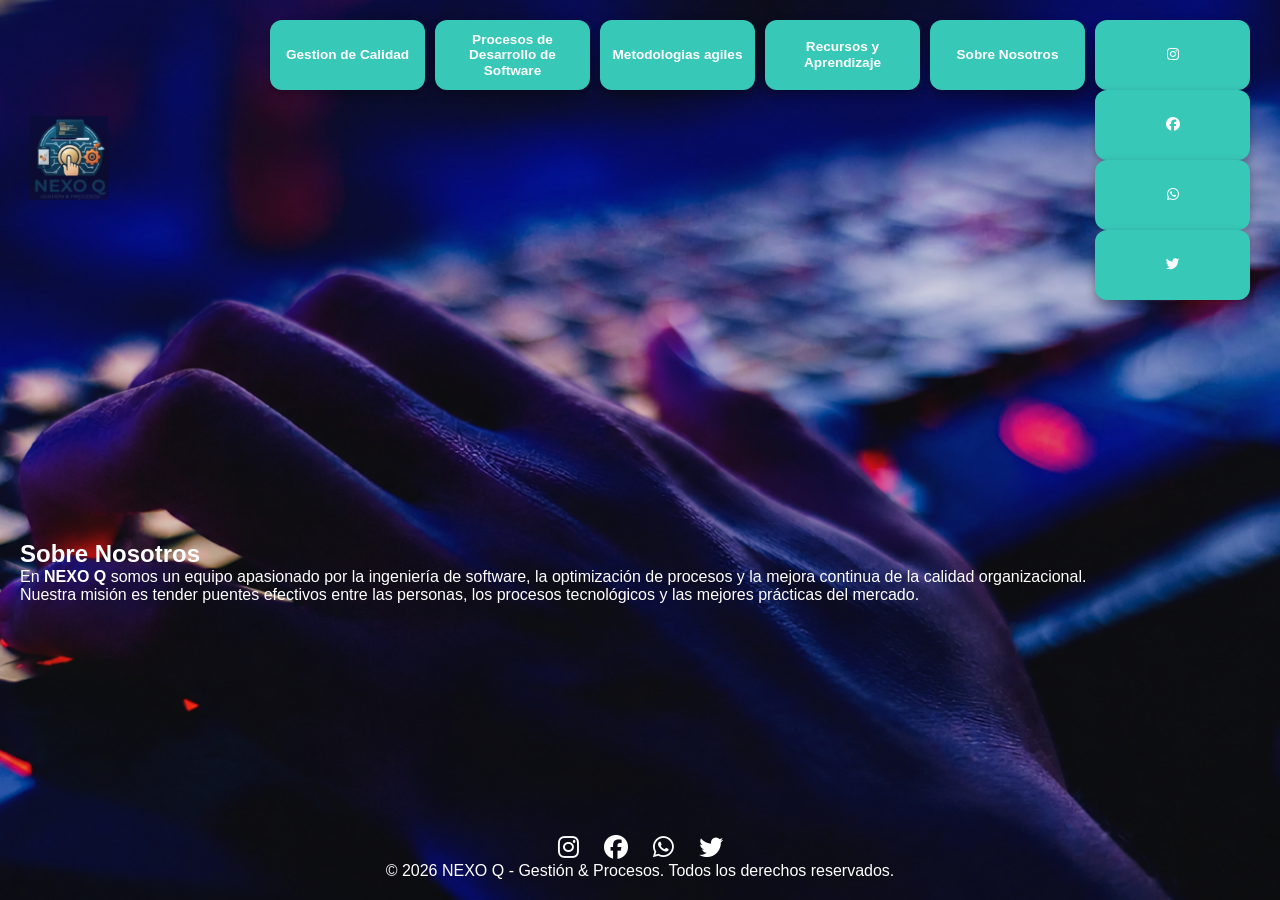
==== nosotros.html @ 5cec1931 "Add files via upload" ====
<!DOCTYPE html>
<html lang="es">
<head>
    <meta charset="UTF-8">
    <meta name="viewport" content="width=device-width, initial-scale=1.0">
    <title>Sobre Nosotros | NEXO Q</title>
    <link rel="stylesheet" href="css/style.css">
    <link rel="stylesheet" href="https://cdnjs.cloudflare.com/ajax/libs/font-awesome/6.4.0/css/all.min.css">
    <link href="https://fonts.googleapis.com/css2?family=Barlow+Semi+Condensed:wght@400;600;700&family=Open+Sans:wght@400;600;700;800&display=swap" rel="stylesheet">
</head>
<body>
    <header>
        <nav class="navbar">
            <a href="index.html" class="logo-container">
                <img src="img/logonexo.jpg" alt="Logo NEXO Q">
            </a>
            <button class="hamburger" id="hamburger-btn" aria-label="Abrir menú">
                <span></span><span></span><span></span>
            </button>
            <ul class="nav-links" id="nav-links">
                <li><a href="calidad.html">Gestion de Calidad</a></li>
                <li><a href="procesos.html">Procesos de Desarrollo de Software</a></li>
                <li><a href="metodologias.html">Metodologias agiles</a></li>
                <li><a href="recursos.html">Recursos y Aprendizaje</a></li>
                <li><a href="nosotros.html">Sobre Nosotros</a></li>
                            <li class="menu-social">
                    <a href="#" aria-label="Instagram"><i class="fab fa-instagram"></i></a>
                    <a href="#" aria-label="Facebook"><i class="fab fa-facebook"></i></a>
                    <a href="#" aria-label="WhatsApp"><i class="fab fa-whatsapp"></i></a>
                    <a href="#" aria-label="Twitter"><i class="fab fa-twitter"></i></a>
                </li>
            </ul>
        </nav>
    </header>
    <main>
<section class="content-section">
    <h2 class="page-pill">Sobre Nosotros</h2>
    <p>En <strong>NEXO Q</strong> somos un equipo apasionado por la ingeniería de software, la optimización de procesos y la mejora continua de la calidad organizacional.</p>
    <p>Nuestra misión es tender puentes efectivos entre las personas, los procesos tecnológicos y las mejores prácticas del mercado.</p>
</section>
</main>
    <footer>
        <div class="social-icons">
            <a href="#" aria-label="Instagram"><i class="fab fa-instagram"></i></a>
            <a href="#" aria-label="Facebook"><i class="fab fa-facebook"></i></a>
            <a href="#" aria-label="WhatsApp"><i class="fab fa-whatsapp"></i></a>
            <a href="#" aria-label="Twitter"><i class="fab fa-twitter"></i></a>
        </div>
        <p>&copy; 2026 NEXO Q - Gestión & Procesos. Todos los derechos reservados.</p>
    </footer>
    <script src="js/script.js"></script>
</body>
</html>
---- css/style.css ----
* {
    margin: 0;
    padding: 0;
    box-sizing: border-box;
    font-family: 'Segoe UI', Arial, sans-serif;
}

body {
    background: url('../img/mano.png') no-repeat center center fixed;
    background-size: cover;
    color: #ffffff;
    min-height: 100vh;
    display: flex;
    flex-direction: column;
    justify-content: space-between;
}

header {
    padding: 20px 30px;
}

.navbar {
    max-width: 1400px;
    margin: 0 auto;
    display: flex;
    justify-content: space-between;
    align-items: center;
}

.logo-container img {
    height: 85px;
    width: auto;
    object-fit: contain;
}

.nav-links {
    display: flex;
    list-style: none;
    gap: 10px;
}

.nav-links a {
    text-decoration: none;
    color: #ffffff;
    background-color: #38c8b8;
    width: 155px;
    height: 70px;
    border-radius: 12px;
    font-size: 0.85rem;
    font-weight: 700;
    text-align: center;
    display: flex;
    align-items: center;
    justify-content: center;
    padding: 8px;
    line-height: 1.15;
    transition: all 0.2s ease;
    box-shadow: 0 4px 10px rgba(0,0,0,0.3);
}

.nav-links a:hover {
    background-color: #2da799;
    transform: translateY(-2px);
}

main {
    max-width: 1350px;
    margin: 0 auto;
    padding: 0 20px;
    width: 100%;
}

.hero-text {
    text-align: center;
    max-width: 1100px;
    margin: 20px auto 30px auto;
}

.hero-text p {
    font-size: 1.15rem;
    line-height: 1.5;
    color: #ffffff;
    font-weight: 400;
    text-shadow: 0 2px 4px rgba(0,0,0,0.8);
}

.features-grid {
    display: grid;
    grid-template-columns: repeat(4, 1fr);
    gap: 20px;
    margin-bottom: 20px;
}

.feature-card {
    text-decoration: none;
    color: #ffffff;
    display: flex;
    flex-direction: column;
    align-items: center;
}

.feature-box {
    background: rgba(15, 23, 42, 0.75);
    backdrop-filter: blur(6px);
    -webkit-backdrop-filter: blur(6px);
    border: 1px solid rgba(255, 255, 255, 0.15);
    width: 100%;
    height: 85px;
    display: flex;
    align-items: center;
    justify-content: center;
    padding: 12px;
    text-align: center;
    box-shadow: 0 4px 15px rgba(0,0,0,0.5);
    border-radius: 8px;
    transition: background 0.3s;
}

.feature-card:hover .feature-box {
    background: rgba(25, 38, 70, 0.9);
}

.feature-box h3 {
    font-size: 0.95rem;
    font-weight: 700;
    line-height: 1.3;
}

.icons-grid {
    display: grid;
    grid-template-columns: repeat(4, 1fr);
    gap: 20px;
    margin-bottom: 30px;
    align-items: center;
    justify-items: center;
}

.icon-item {
    display: flex;
    justify-content: center;
    align-items: center;
    width: 100%;
}

.icon-item img {
    max-height: 110px;
    width: auto;
    object-fit: contain;
    mix-blend-mode: screen; 
    filter: drop-shadow(0 3px 6px rgba(0,0,0,0.8));
    transition: transform 0.2s;
}

.icon-item img:hover {
    transform: scale(1.05);
}

.banner-about {
    display: flex;
    align-items: center;
    justify-content: center;
    width: 100%;
    background-color: #38c8b8;
    color: #ffffff;
    text-align: center;
    height: 48px;
    border-radius: 24px;
    text-decoration: none;
    font-size: 1.15rem;
    font-weight: 700;
    margin: 10px 0 20px 0;
    box-shadow: 0 4px 12px rgba(0,0,0,0.4);
    transition: background 0.2s;
}

.banner-about:hover {
    background-color: #2da799;
}

footer {
    padding: 10px 20px 20px 20px;
    text-align: center;
}

.social-icons {
    display: flex;
    justify-content: center;
    gap: 25px;
}

.social-icons a {
    color: #ffffff;
    font-size: 1.5rem;
    text-decoration: none;
    transition: color 0.2s;
}

.social-icons a:hover {
    color: #38c8b8;
}

.hamburger {
    display: none;
    background: none;
    border: none;
    color: #ffffff;
    font-size: 2.2rem;
    cursor: pointer;
}

@media (max-width: 1024px) {
    .features-grid, .icons-grid {
        grid-template-columns: repeat(2, 1fr);
    }
    .nav-links {
        display: none;
        flex-direction: column;
        position: absolute;
        top: 90px;
        left: 0;
        right: 0;
        background-color: #080c1c;
        padding: 20px;
        z-index: 999;
        align-items: center;
    }
    .nav-links.active {
        display: flex;
    }
    .hamburger {
        display: block;
    }
}

@media (max-width: 600px) {
    .features-grid, .icons-grid {
        grid-template-columns: 1fr;
    }
}
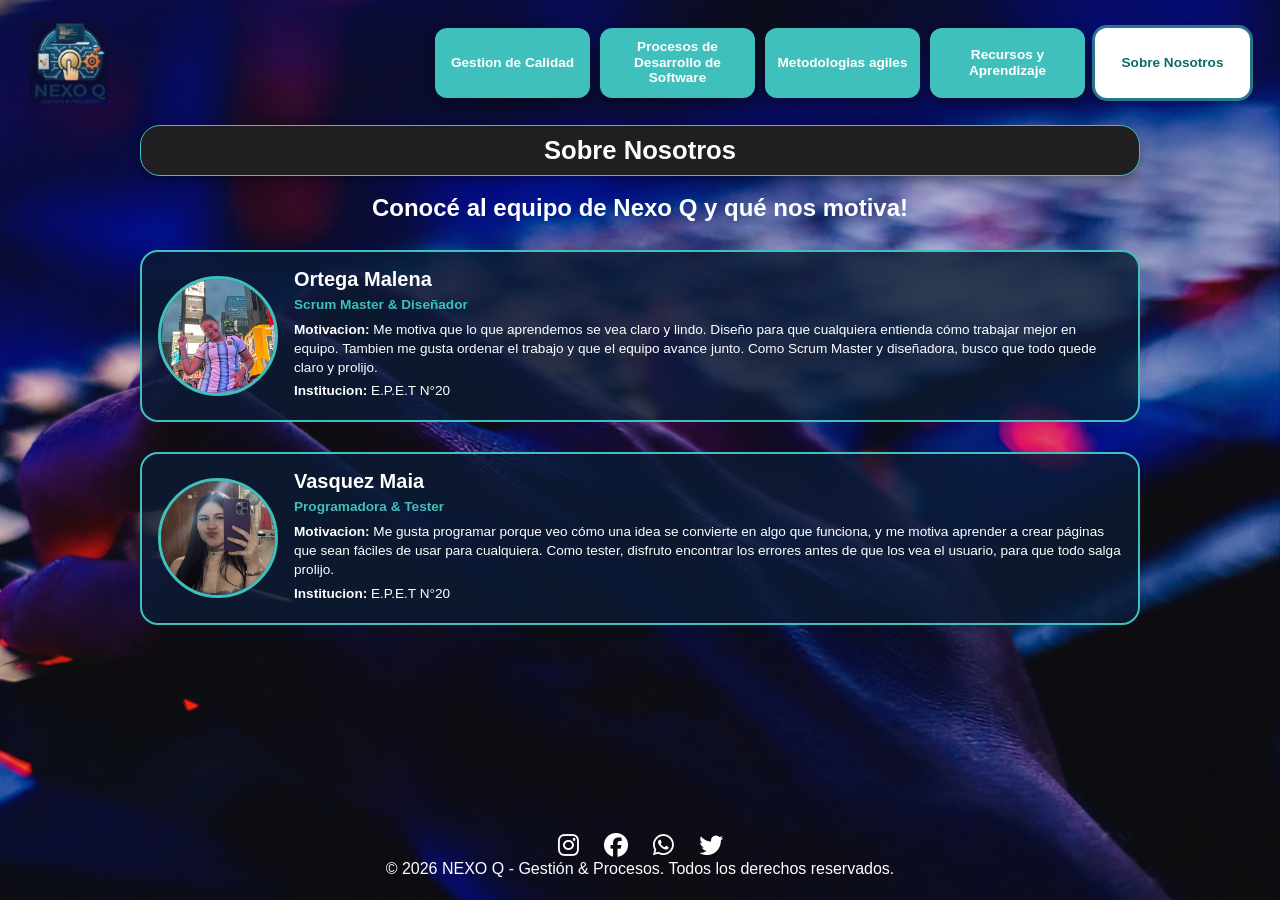
==== commit f76bf022: "Add files via upload" ====
--- a/nosotros.html
+++ b/nosotros.html
@@ -33,10 +33,29 @@
         </nav>
     </header>
     <main>
-<section class="content-section">
+<section class="content-section nosotros">
     <h2 class="page-pill">Sobre Nosotros</h2>
-    <p>En <strong>NEXO Q</strong> somos un equipo apasionado por la ingeniería de software, la optimización de procesos y la mejora continua de la calidad organizacional.</p>
-    <p>Nuestra misión es tender puentes efectivos entre las personas, los procesos tecnológicos y las mejores prácticas del mercado.</p>
+    <h3 class="nosotros-titulo">Conocé al equipo de Nexo Q y qué nos motiva!</h3>
+
+    <article class="integrante" tabindex="0">
+        <div class="avatar" data-inicial="M"><img src="img/foto-malena.jpg" alt="Foto de Malena Ortega"></div>
+        <div class="integrante-texto">
+            <h4>Ortega Malena</h4>
+            <p class="rol">Scrum Master &amp; Diseñador</p>
+            <p><strong>Motivacion:</strong> Me motiva que lo que aprendemos se vea claro y lindo. Diseño para que cualquiera entienda cómo trabajar mejor en equipo. Tambien me gusta ordenar el trabajo y que el equipo avance junto. Como Scrum Master y diseñadora, busco que todo quede claro y prolijo.</p>
+            <p><strong>Institucion:</strong> E.P.E.T N°20</p>
+        </div>
+    </article>
+
+    <article class="integrante" tabindex="0">
+        <div class="avatar" data-inicial="M"><img src="img/foto-maia.jpg" alt="Foto de Maia Vásquez"></div>
+        <div class="integrante-texto">
+            <h4>Vasquez Maia</h4>
+            <p class="rol">Programadora &amp; Tester</p>
+            <p><strong>Motivacion:</strong> Me gusta programar porque veo cómo una idea se convierte en algo que funciona, y me motiva aprender a crear páginas que sean fáciles de usar para cualquiera. Como tester, disfruto encontrar los errores antes de que los vea el usuario, para que todo salga prolijo.</p>
+            <p><strong>Institucion:</strong> E.P.E.T N°20</p>
+        </div>
+    </article>
 </section>
 </main>
     <footer>
--- a/css/style.css
+++ b/css/style.css
@@ -1,3 +1,10 @@
+/* ==========================================================
+   NEXO Q - Gestión & Procesos
+   CSS MOBILE-FIRST: los estilos base son los del celular
+   (diseño de Canva) y las pantallas grandes se agregan al
+   final con @media (min-width: ...).
+   ========================================================== */
+
 * {
     margin: 0;
     padding: 0;
@@ -5,235 +12,1743 @@
     font-family: 'Segoe UI', Arial, sans-serif;
 }
 
+:root {
+    --turquesa: #40c0bc;
+    --turquesa-oscuro: #2da799;
+    --gris-verde: #6d9a95;
+    --azul-oscuro: #3f6272;
+    --azul-barra: #1f4fe0;
+    --vidrio: rgba(12, 18, 48, 0.55);
+    --fuente-texto: 'Barlow Semi Condensed', 'Barlow', 'Segoe UI', Arial, sans-serif;
+    --fuente-abierta: 'Open Sans', 'Segoe UI', Arial, sans-serif;
+    --fuente-pastilla: Arial, Helvetica, sans-serif;
+}
+
 body {
-    background: url('../img/mano.png') no-repeat center center fixed;
+    background-color: #05060f;
+    color: #ffffff;
+    min-height: 100vh;
+    display: flex;
+    flex-direction: column;
+}
+
+/* Fondo fijo (también funciona en iPhone/Safari) */
+body::before {
+    content: "";
+    position: fixed;
+    inset: 0;
+    z-index: -1;
+    background: url('../img/mano.png') no-repeat center center;
     background-size: cover;
-    color: #ffffff;
-    min-height: 100vh;
-    display: flex;
-    flex-direction: column;
+}
+
+body.menu-open {
+    overflow: hidden;
+}
+
+a {
+    color: inherit;
+}
+
+.hidden {
+    display: none !important;
+}
+
+/* ---------- Encabezado: logo a la izquierda, hamburguesa a la derecha ---------- */
+header {
+    position: relative;
+    z-index: 1000;
+    height: 98px;
+    padding: 8px 16px 0 12px;
+}
+
+.navbar {
+    display: flex;
     justify-content: space-between;
-}
-
-header {
-    padding: 20px 30px;
-}
-
-.navbar {
-    max-width: 1400px;
-    margin: 0 auto;
-    display: flex;
-    justify-content: space-between;
-    align-items: center;
+    align-items: flex-start;
+}
+
+.logo-container {
+    position: relative;
+    z-index: 2;
 }
 
 .logo-container img {
-    height: 85px;
+    display: block;
+    height: 82px;
     width: auto;
     object-fit: contain;
 }
 
+.hamburger {
+    background: none;
+    border: none;
+    cursor: pointer;
+    width: 46px;
+    height: 46px;
+    margin-top: 6px;
+    position: relative;
+    z-index: 2;
+}
+
+.hamburger span {
+    position: absolute;
+    left: 6px;
+    width: 34px;
+    height: 5px;
+    border-radius: 3px;
+    background: #ffffff;
+    transition: transform 0.3s, opacity 0.3s, top 0.3s;
+}
+
+.hamburger span:nth-child(1) { top: 10px; }
+.hamburger span:nth-child(2) { top: 20px; }
+.hamburger span:nth-child(3) { top: 30px; }
+
+
+/* ---------- Menú: pantalla completa con pastillas a la derecha ---------- */
 .nav-links {
-    display: flex;
+    display: none;
+    position: fixed;
+    inset: 0;
+    z-index: 1;
+    flex-direction: column;
+    align-items: flex-end;
+    gap: 10px;
+    padding: 100px 0 0 0;
     list-style: none;
-    gap: 10px;
+    background:
+        linear-gradient(rgba(5, 8, 22, 0.5), rgba(5, 8, 22, 0.5)),
+        url('../img/mano.png') no-repeat center center;
+    background-size: cover;
+    overflow-y: auto;
+}
+
+.nav-links.active {
+    display: flex;
+    animation: aparecer 0.25s ease;
+}
+
+.nav-links li {
+    width: 68%;
+    min-width: 230px;
+    max-width: 100%;
+    list-style: none;
+    transition: transform 0.38s ease, opacity 0.3s ease;
 }
 
 .nav-links a {
     text-decoration: none;
     color: #ffffff;
-    background-color: #38c8b8;
-    width: 155px;
-    height: 70px;
-    border-radius: 12px;
-    font-size: 0.85rem;
-    font-weight: 700;
-    text-align: center;
+    background-color: var(--turquesa);
     display: flex;
     align-items: center;
     justify-content: center;
-    padding: 8px;
-    line-height: 1.15;
-    transition: all 0.2s ease;
-    box-shadow: 0 4px 10px rgba(0,0,0,0.3);
-}
-
-.nav-links a:hover {
-    background-color: #2da799;
-    transform: translateY(-2px);
+    text-align: center;
+    min-height: 40px;
+    padding: 8px 8px;
+    border-radius: 20px;
+    font-family: var(--fuente-pastilla);
+    font-size: clamp(1.1rem, 6.2vw, 1.6rem);
+    font-weight: 700;
+    line-height: 1.22;
+    box-shadow: 0 3px 8px rgba(0,0,0,0.35);
+    transition: background 0.2s;
+}
+
+.nav-links a:hover,
+.nav-links a.active {
+    background-color: #6f9a95;
+}
+
+/* Al elegir una opción: las demás se desvanecen y la elegida sube */
+.nav-links.eligiendo li {
+    opacity: 0;
+    pointer-events: none;
+}
+
+.nav-links.eligiendo li.elegida {
+    opacity: 1;
+    z-index: 2;
+}
+
+.menu-social {
+    position: absolute;
+    left: 0;
+    right: 0;
+    bottom: 40px;
+    width: 100% !important;
+    min-width: 0 !important;
+    display: flex;
+    justify-content: center;
+    gap: clamp(28px, 9vw, 60px);
+}
+
+.menu-social a {
+    background: none !important;
+    min-height: 0;
+    padding: 0;
+    box-shadow: none;
+    font-size: clamp(2rem, 9vw, 2.6rem);
+}
+
+@keyframes aparecer {
+    from { opacity: 0; transform: translateY(8px); }
+    to { opacity: 1; transform: none; }
 }
 
 main {
-    max-width: 1350px;
-    margin: 0 auto;
-    padding: 0 20px;
     width: 100%;
-}
-
+    flex: 1;
+    padding: 0 12px;
+    overflow-x: hidden;
+    overflow-x: clip;
+}
+
+/* ---------- Inicio ---------- */
 .hero-text {
     text-align: center;
-    max-width: 1100px;
-    margin: 20px auto 30px auto;
+    margin: 0 auto 20px;
 }
 
 .hero-text p {
-    font-size: 1.15rem;
-    line-height: 1.5;
-    color: #ffffff;
+    font-family: var(--fuente-texto);
+    font-size: clamp(1rem, 4.4vw, 1.25rem);
+    line-height: 1.32;
     font-weight: 400;
     text-shadow: 0 2px 4px rgba(0,0,0,0.8);
 }
 
+/* Tarjetas 2x2: título arriba e ícono adentro, vidrio desenfocado */
 .features-grid {
     display: grid;
-    grid-template-columns: repeat(4, 1fr);
-    gap: 20px;
-    margin-bottom: 20px;
+    grid-template-columns: repeat(2, 1fr);
+    column-gap: 4%;
+    row-gap: 38px;
+    padding: 0 6px;
+    margin-bottom: 24px;
 }
 
 .feature-card {
-    text-decoration: none;
-    color: #ffffff;
     display: flex;
     flex-direction: column;
     align-items: center;
+    justify-content: space-between;
+    min-height: 122px;
+    padding: 10px 6px 8px;
+    text-decoration: none;
+    color: #ffffff;
+    background: linear-gradient(180deg, rgba(40, 60, 170, 0.35), rgba(10, 14, 40, 0.45));
+    backdrop-filter: blur(10px);
+    -webkit-backdrop-filter: blur(10px);
+    box-shadow: 0 4px 14px rgba(0,0,0,0.45);
+    transition: transform 0.2s, background 0.3s;
+}
+
+.feature-card:active {
+    transform: scale(0.97);
 }
 
 .feature-box {
-    background: rgba(15, 23, 42, 0.75);
+    text-align: center;
+}
+
+.feature-box h3 {
+    font-family: var(--fuente-texto);
+    font-size: clamp(0.8rem, 3.5vw, 1rem);
+    font-weight: 700;
+    line-height: 1.15;
+}
+
+.feature-icon {
+    height: clamp(50px, 15vw, 70px);
+    width: auto;
+    object-fit: contain;
+    filter: drop-shadow(0 3px 6px rgba(0,0,0,0.8));
+    transition: transform 0.25s;
+}
+
+.banner-about {
+    display: flex;
+    align-items: center;
+    justify-content: center;
+    height: 48px;
+    margin: 0 0 14px;
+    border-radius: 24px;
+    background-color: var(--turquesa);
+    color: #ffffff;
+    text-decoration: none;
+    font-family: var(--fuente-pastilla);
+    font-size: 1.35rem;
+    font-weight: 700;
+    box-shadow: 0 4px 12px rgba(0,0,0,0.4);
+    transition: background 0.2s, transform 0.2s;
+}
+
+.banner-about:hover {
+    background-color: var(--turquesa-oscuro);
+}
+
+footer {
+    padding: 4px 20px 22px;
+    text-align: center;
+}
+
+.social-icons {
+    display: flex;
+    justify-content: center;
+    gap: clamp(28px, 9vw, 60px);
+}
+
+.social-icons a {
+    color: #ffffff;
+    font-size: clamp(2rem, 9vw, 2.6rem);
+    text-decoration: none;
+    transition: color 0.2s, transform 0.2s;
+}
+
+.social-icons a:hover {
+    color: var(--turquesa);
+    transform: translateY(-4px);
+}
+
+/* ---------- Páginas internas ---------- */
+.content-section {
+    display: flex;
+    flex-direction: column;
+    gap: 14px;
+    margin: 0 auto 28px;
+    max-width: 900px;
+}
+
+.content-section > p {
+    font-family: var(--fuente-abierta);
+    font-size: 0.98rem;
+    line-height: 1.5;
+    text-shadow: 0 2px 4px rgba(0,0,0,0.8);
+}
+
+/* Título de sección en pastilla turquesa */
+.page-pill {
+    align-self: flex-end;
+    width: fit-content;
+    min-width: 62%;
+    max-width: 100%;
+    margin-top: 0;
+    padding: 9px 18px;
+    border-radius: 20px;
+    background: var(--turquesa);
+    color: #ffffff;
+    font-family: var(--fuente-pastilla);
+    font-size: clamp(1.3rem, 5.8vw, 1.9rem);
+    font-weight: 700;
+    line-height: 1.22;
+    text-align: center;
+    box-shadow: 0 4px 12px rgba(0,0,0,0.4);
+    transition: transform 0.45s ease, opacity 0.3s;
+}
+
+.page-pill.ancha {
+    align-self: stretch;
+    width: 100%;
+    margin-top: 22px;
+}
+
+.info-card {
+    padding: 14px 16px;
+    border-radius: 12px;
+    border: 1px solid rgba(255,255,255,0.15);
+    background: var(--vidrio);
     backdrop-filter: blur(6px);
     -webkit-backdrop-filter: blur(6px);
-    border: 1px solid rgba(255, 255, 255, 0.15);
+    box-shadow: 0 4px 15px rgba(0,0,0,0.4);
+}
+
+.info-card h3 {
+    color: var(--turquesa);
+    margin-bottom: 8px;
+}
+
+.info-card ul {
+    padding-left: 20px;
+}
+
+.info-card li,
+.info-card p {
+    line-height: 1.5;
+    margin-bottom: 6px;
+}
+
+#contact-form {
+    display: flex;
+    flex-direction: column;
+    gap: 8px;
+    padding: 18px;
+    border-radius: 12px;
+    border: 1px solid rgba(255,255,255,0.15);
+    background: var(--vidrio);
+}
+
+#contact-form input,
+#contact-form textarea {
+    padding: 10px 12px;
+    border-radius: 8px;
+    border: 2px solid rgba(255,255,255,0.25);
+    background: rgba(0,0,0,0.4);
+    color: #ffffff;
+    font-size: 1rem;
+}
+
+#contact-form button {
+    margin-top: 10px;
+    padding: 12px;
+    border: none;
+    border-radius: 24px;
+    background: var(--turquesa);
+    color: #ffffff;
+    font-weight: 700;
+    font-size: 1.05rem;
+    cursor: pointer;
+}
+
+/* ---------- Deslizador ventajas / desventajas ---------- */
+.ventajas-desventajas {
     width: 100%;
-    height: 85px;
+    max-width: 640px;
+    margin: 6px auto 0;
+}
+
+.vd-etiquetas {
+    display: flex;
+    justify-content: space-around;
+    margin-bottom: 8px;
+    font-family: var(--fuente-abierta);
+    font-size: 0.92rem;
+    text-shadow: 0 1px 3px rgba(0,0,0,0.8);
+}
+
+.vd-slider {
+    --p: 50%;
+    position: relative;
+    height: clamp(170px, 46vw, 260px);
+    margin: 0 4px;
+    border-radius: 12px;
+    overflow: hidden;
+    box-shadow: 0 6px 18px rgba(0,0,0,0.5);
+    user-select: none;
+}
+
+.vd-lado {
+    position: absolute;
+    inset: 0;
+    padding: 14px 16px;
+    display: flex;
+    flex-direction: column;
+    justify-content: center;
+    font-family: var(--fuente-abierta);
+    font-size: clamp(0.76rem, 3.2vw, 1rem);
+    font-weight: 600;
+    line-height: 1.25;
+    color: #1a1a2e;
+}
+
+.vd-lado ul {
+    list-style: none;
+    width: 42%;
+    display: flex;
+    flex-direction: column;
+    gap: 8px;
+}
+
+.vd-lado.ventajas {
+    align-items: flex-start;
+    background: #e57f7f;
+    clip-path: inset(0 calc(100% - var(--p)) 0 0);
+}
+
+.vd-lado.desventajas {
+    align-items: flex-end;
+    text-align: right;
+    background: #74c0e8;
+}
+
+.vd-linea {
+    position: absolute;
+    top: 0;
+    bottom: 0;
+    left: var(--p);
+    width: 7px;
+    margin-left: -3px;
+    background: #f7e8cf;
+    pointer-events: none;
+}
+
+.vd-perilla {
+    position: absolute;
+    top: 50%;
+    left: var(--p);
+    width: 32px;
+    height: 32px;
+    margin: -16px 0 0 -13px;
+    border-radius: 50%;
+    background: #f7e8cf;
+    box-shadow: 0 3px 8px rgba(0,0,0,0.5);
+    pointer-events: none;
+}
+
+.vd-slider input[type="range"] {
+    position: absolute;
+    inset: 0;
+    width: 100%;
+    height: 100%;
+    margin: 0;
+    opacity: 0;
+    cursor: ew-resize;
+}
+
+.vd-slider:focus-within .vd-perilla {
+    outline: 3px solid #ffffff;
+}
+
+/* ---------- Metodologías ---------- */
+.metodologia {
+    position: relative;
+    display: flex;
+    flex-direction: column;
+    gap: 6px;
+    font-family: var(--fuente-abierta);
+}
+
+.metodologia h3 {
+    padding-left: 10px;
+    border-left: 6px solid var(--azul-barra);
+    font-family: var(--fuente-abierta);
+    font-size: clamp(1.35rem, 6vw, 1.9rem);
+    font-weight: 700;
+    line-height: 1.15;
+}
+
+.metodologia p {
+    font-family: var(--fuente-abierta);
+    font-size: 0.86rem;
+    line-height: 1.38;
+    text-shadow: 0 2px 4px rgba(0,0,0,0.8);
+    transition: max-height 0.4s ease;
+}
+
+.metodologia figure {
+    width: 62%;
+    margin: 6px auto 0;
+    transition: width 0.4s ease, margin 0.4s ease;
+}
+
+.metodologia figure img {
+    display: block;
+    width: 100%;
+    height: auto;
+}
+
+.metodologia figcaption {
+    margin-top: 6px;
+    font-size: 0.62rem;
+    text-align: center;
+}
+
+/* Ampliado: el diagrama ocupa todo el ancho y tapa parte del texto, como en Canva */
+.metodologia.ampliado p {
+    max-height: 4.1em;
+    overflow: hidden;
+}
+
+.metodologia.ampliado figure {
+    width: calc(100% + 24px);
+    margin: -2px -12px 0;
+}
+
+.btn-ampliar {
+    align-self: flex-start;
+    margin-top: 4px;
+    padding: 9px 16px;
+    border: none;
+    border-radius: 14px;
+    background: var(--turquesa);
+    color: #ffffff;
+    font-family: var(--fuente-abierta);
+    font-weight: 700;
+    font-size: 0.95rem;
+    cursor: pointer;
+    box-shadow: 0 3px 8px rgba(0,0,0,0.4);
+    transition: background 0.2s, transform 0.2s;
+}
+
+.btn-ampliar:hover {
+    background: var(--turquesa-oscuro);
+    transform: translateY(-2px);
+}
+
+/* ---------- Recursos: dos pastillas chicas, comparador y encuesta ---------- */
+.herramientas-botones {
+    display: flex;
+    gap: 10px;
+    justify-content: center;
+}
+
+.btn-herramienta {
+    flex: 1;
+    padding: 12px 10px;
+    border: 1px solid rgba(255,255,255,0.2);
+    border-radius: 22px;
+    background: rgba(63, 98, 114, 0.9);
+    color: #ffffff;
+    font-family: var(--fuente-pastilla);
+    font-size: clamp(0.66rem, 2.9vw, 0.9rem);
+    font-weight: 700;
+    line-height: 1.2;
+    text-transform: uppercase;
+    cursor: pointer;
+    box-shadow: 0 3px 10px rgba(0,0,0,0.4);
+    transition: background 0.2s, transform 0.2s;
+}
+
+.btn-herramienta:hover {
+    background: var(--turquesa-oscuro);
+    transform: translateY(-2px);
+}
+
+/* Cuando se abre una herramienta, el título se guarda en el borde derecho */
+.content-section.herramienta-abierta .page-pill {
+    transform: translateX(calc(100% - 26px));
+    min-width: 0;
+    color: transparent;
+    cursor: pointer;
+}
+
+.content-section.herramienta-abierta .herramientas-botones {
+    display: none;
+}
+
+.panel-herramienta {
+    display: none;
+    flex-direction: column;
+    gap: 14px;
+    align-items: center;
+    text-align: center;
+}
+
+.panel-herramienta.visible {
+    display: flex;
+    animation: aparecer 0.35s ease;
+}
+
+.titulo-herramienta {
+    align-self: stretch;
+    margin-top: 16px;
+    padding: 14px 10px;
+    border-radius: 30px;
+    background: var(--azul-oscuro);
+    color: #ffffff;
+    font-family: var(--fuente-pastilla);
+    font-size: clamp(0.9rem, 4.5vw, 1.4rem);
+    font-weight: 700;
+    line-height: 1.2;
+    text-transform: uppercase;
+    text-align: center;
+    box-shadow: 0 4px 12px rgba(0,0,0,0.4);
+}
+
+.chips {
+    display: flex;
+    flex-wrap: wrap;
+    justify-content: center;
+    gap: 14px;
+}
+
+.chip {
+    width: 128px;
+    height: 82px;
+    border: 1px solid rgba(255,255,255,0.25);
+    border-radius: 26px;
+    background: rgba(109, 154, 149, 0.92);
+    color: #ffffff;
+    font-family: var(--fuente-pastilla);
+    font-size: 1.15rem;
+    font-weight: 700;
+    cursor: pointer;
+    box-shadow: 0 4px 10px rgba(0,0,0,0.4);
+    transition: background 0.2s, transform 0.2s;
+}
+
+.chip:hover {
+    transform: translateY(-3px);
+}
+
+.chip[aria-pressed="true"] {
+    background: #2f5668;
+    border-color: var(--turquesa);
+    box-shadow: 0 0 0 3px rgba(64, 192, 188, 0.6);
+}
+
+.aviso-comparador {
+    min-height: 1.3em;
+    font-family: var(--fuente-abierta);
+    font-size: 0.9rem;
+}
+
+.tabla-wrap {
+    width: 100%;
+    max-width: 640px;
+    overflow-x: auto;
+}
+
+.tabla-comparador {
+    width: 100%;
+    border-collapse: collapse;
+    background: #f8f8f8;
+    color: #1d2230;
+    font-size: 0.74rem;
+    text-align: center;
+}
+
+.tabla-comparador th,
+.tabla-comparador td {
+    padding: 8px 6px;
+    border: 1px solid #9a9ad8;
+    vertical-align: middle;
+}
+
+.tabla-comparador thead th {
+    background: var(--azul-oscuro);
+    color: #ffffff;
+    font-size: 0.95rem;
+}
+
+.tabla-comparador thead th:first-child {
+    background: #000000;
+}
+
+.tabla-comparador tbody th {
+    width: 24%;
+    background: var(--azul-oscuro);
+    color: #d6e6ea;
+    font-weight: 500;
+}
+
+.btn-ir-encuesta {
+    width: 92%;
+    padding: 12px 14px;
+    border: none;
+    border-radius: 24px;
+    background: var(--gris-verde);
+    color: #ffffff;
+    font-family: var(--fuente-pastilla);
+    font-size: clamp(0.9rem, 4vw, 1.15rem);
+    font-weight: 700;
+    line-height: 1.2;
+    text-transform: uppercase;
+    cursor: pointer;
+    box-shadow: 0 3px 10px rgba(0,0,0,0.4);
+}
+
+/* Encuesta (con aspecto de formulario, como en Canva) */
+.encuesta-contador {
+    align-self: flex-start;
+    font-family: var(--fuente-abierta);
+    font-size: 1.15rem;
+    font-weight: 700;
+}
+
+.encuesta {
+    width: 100%;
+    max-width: 560px;
+    padding: 18px 16px 14px;
+    border-radius: 14px;
+    background: var(--gris-verde);
+    text-align: left;
+    box-shadow: 0 6px 18px rgba(0,0,0,0.45);
+}
+
+.encuesta-pregunta {
+    margin-bottom: 16px;
+    font-family: var(--fuente-abierta);
+    font-size: 1.3rem;
+    font-weight: 800;
+    line-height: 1.25;
+}
+
+.encuesta-opciones {
+    display: flex;
+    flex-direction: column;
+    gap: 8px;
+    margin-bottom: 14px;
+}
+
+.encuesta-opciones label {
+    display: flex;
+    align-items: center;
+    gap: 10px;
+    padding: 14px 12px;
+    border-radius: 6px;
+    background: rgba(255,255,255,0.14);
+    font-family: var(--fuente-abierta);
+    font-size: 0.85rem;
+    font-weight: 700;
+    cursor: pointer;
+    transition: background 0.2s;
+}
+
+.encuesta-opciones label:hover,
+.encuesta-opciones label:has(input:checked) {
+    background: rgba(255,255,255,0.3);
+}
+
+.encuesta-opciones input {
+    appearance: none;
+    -webkit-appearance: none;
+    flex: 0 0 18px;
+    width: 18px;
+    height: 18px;
+    border: 2px solid rgba(255,255,255,0.75);
+    border-radius: 3px;
+    background: transparent;
+    cursor: pointer;
+}
+
+.encuesta-opciones input:checked {
+    background: #ffffff;
+    box-shadow: inset 0 0 0 3px #3f6272;
+}
+
+.btn-enviar {
+    width: 100%;
+    padding: 12px;
+    border: none;
+    border-radius: 22px;
+    background: #000000;
+    color: #ffffff;
+    font-family: var(--fuente-abierta);
+    font-size: 0.95rem;
+    font-weight: 700;
+    cursor: pointer;
+}
+
+.btn-enviar:disabled {
+    opacity: 0.5;
+    cursor: not-allowed;
+}
+
+.resultado-encuesta {
+    text-align: center;
+}
+
+.resultado-encuesta .ganadora {
+    margin: 6px 0;
+    font-size: 1.8rem;
+    font-weight: 800;
+}
+
+.resultado-encuesta p {
+    font-family: var(--fuente-abierta);
+    font-size: 0.9rem;
+}
+
+.barra-fila {
+    display: grid;
+    grid-template-columns: 70px 1fr 40px;
+    gap: 8px;
+    align-items: center;
+    margin: 6px 0;
+    font-family: var(--fuente-abierta);
+    font-size: 0.85rem;
+    text-align: left;
+}
+
+.barra-fila .barra {
+    height: 10px;
+    overflow: hidden;
+    border-radius: 6px;
+    background: rgba(255,255,255,0.25);
+}
+
+.barra-fila .barra span {
+    display: block;
+    height: 100%;
+    border-radius: 6px;
+    background: #ffffff;
+}
+
+@media (prefers-reduced-motion: reduce) {
+    * {
+        animation: none !important;
+        transition: none !important;
+    }
+}
+
+/* ==========================================================
+   TABLET (desde 600px): un poco más de aire
+   ========================================================== */
+@media (min-width: 600px) {
+    main {
+        padding: 0 24px;
+    }
+
+    .features-grid {
+        padding: 0 40px;
+    }
+
+    .hero-text {
+        max-width: 700px;
+    }
+}
+
+/* ==========================================================
+   ESCRITORIO (desde 1025px): menú en fila, tarjetas en 4
+   columnas con el ícono debajo, igual al Canva de escritorio
+   ========================================================== */
+@media (min-width: 1025px) {
+    header {
+        height: auto;
+        padding: 20px 30px;
+    }
+
+    .navbar {
+        max-width: 1400px;
+        margin: 0 auto;
+        align-items: center;
+    }
+
+    .logo-container img {
+        height: 85px;
+    }
+
+    .hamburger,
+    .menu-social {
+        display: none;
+    }
+
+    .nav-links {
+        display: flex;
+        position: static;
+        flex-direction: row;
+        align-items: center;
+        gap: 10px;
+        padding: 0;
+        background: none;
+        overflow: visible;
+    }
+
+    .nav-links li {
+        width: auto;
+        min-width: 0;
+    }
+
+    .nav-links a {
+        width: 155px;
+        height: 70px;
+        padding: 8px;
+        border-radius: 12px;
+        font-size: 0.85rem;
+        line-height: 1.15;
+        background-color: var(--turquesa);
+        transition: all 0.2s ease;
+    }
+
+    .nav-links a:hover {
+        background-color: var(--turquesa-oscuro);
+        transform: translateY(-2px);
+    }
+
+    /* Sección activa resaltada (US1-8) */
+    .nav-links a.active {
+        background-color: #ffffff;
+        color: #0b6b67;
+        box-shadow: 0 0 0 3px rgba(64, 192, 188, 0.6), 0 4px 10px rgba(0,0,0,0.3);
+    }
+
+    main {
+        max-width: 1350px;
+        margin: 0 auto;
+        padding: 0 20px;
+    }
+
+    .hero-text {
+        max-width: 1100px;
+        margin: 20px auto 30px;
+    }
+
+    .hero-text p {
+        font-size: 1.25rem;
+    }
+
+    .features-grid {
+        grid-template-columns: repeat(4, 1fr);
+        column-gap: 20px;
+        row-gap: 0;
+        padding: 0;
+        margin-bottom: 30px;
+    }
+
+    .feature-card {
+        min-height: 0;
+        padding: 0;
+        gap: 14px;
+        background: none;
+        backdrop-filter: none;
+        -webkit-backdrop-filter: none;
+        box-shadow: none;
+        justify-content: flex-start;
+    }
+
+    .feature-box {
+        display: flex;
+        align-items: center;
+        justify-content: center;
+        width: 100%;
+        height: 85px;
+        padding: 12px;
+        border: 1px solid rgba(255,255,255,0.15);
+        border-radius: 8px;
+        background: rgba(15, 23, 42, 0.75);
+        backdrop-filter: blur(6px);
+        -webkit-backdrop-filter: blur(6px);
+        box-shadow: 0 4px 15px rgba(0,0,0,0.5);
+        transition: background 0.3s;
+    }
+
+    .feature-card:hover .feature-box {
+        background: rgba(25, 38, 70, 0.9);
+    }
+
+    .feature-card:hover .feature-icon {
+        transform: scale(1.1) translateY(-4px);
+    }
+
+    .feature-box h3 {
+        font-size: 0.95rem;
+    }
+
+    .feature-icon {
+        height: 110px;
+    }
+
+    .banner-about {
+        margin: 10px 0 20px;
+        font-size: 1.15rem;
+    }
+
+    .social-icons a {
+        font-size: 1.5rem;
+    }
+
+    .social-icons {
+        gap: 25px;
+    }
+
+    .page-pill {
+        min-width: 0;
+        font-size: 1.6rem;
+    }
+
+    .content-section {
+        margin-top: 20px;
+    }
+}
+
+/* Con una herramienta abierta solo se ve ella (como en Canva) */
+.content-section.herramienta-abierta > :not(.page-pill):not(.panel-herramienta.visible) {
+    display: none;
+}
+
+/* Zona de la encuesta: contador a la izquierda y tarjeta centrada */
+.encuesta-zona {
+    width: 100%;
+    display: flex;
+    flex-direction: column;
+    align-items: center;
+    gap: 14px;
+    margin-top: 6px;
+}
+
+.encuesta {
+    width: 88%;
+}
+
+
+/* ---------- Modelos tradicionales (Procesos) ---------- */
+.modelos[hidden],
+.modelos [hidden] {
+    display: none;
+}
+
+.modelos-selector,
+.modelo-panel {
+    display: flex;
+    flex-direction: column;
+    align-items: center;
+    gap: 14px;
+    text-align: center;
+    animation: aparecer 0.35s ease;
+}
+
+.modelos-selector[hidden],
+.modelo-panel[hidden] {
+    display: none;
+}
+
+.modelos-titulo,
+.modelo-nombre {
+    font-family: var(--fuente-pastilla);
+    font-size: clamp(1.6rem, 7vw, 2.6rem);
+    font-style: italic;
+    text-decoration: underline;
+    color: #ffffff;
+}
+
+.modelos-ayuda {
+    font-family: var(--fuente-abierta);
+    font-size: 1.05rem;
+    text-shadow: 0 2px 4px rgba(0,0,0,0.8);
+}
+
+.modelos-botones {
+    display: flex;
+    flex-wrap: wrap;
+    justify-content: center;
+    gap: 16px;
+}
+
+.btn-modelo {
+    width: 140px;
+    height: 84px;
+    border: 2px solid var(--turquesa);
+    border-radius: 16px;
+    background: rgba(30, 30, 34, 0.9);
+    color: #ffffff;
+    font-family: var(--fuente-pastilla);
+    font-size: 1.05rem;
+    font-weight: 700;
+    cursor: pointer;
+    transition: background 0.2s, transform 0.2s;
+}
+
+.btn-modelo:hover,
+.btn-modelo:focus-visible {
+    background: #3f6272;
+    transform: translateY(-3px);
+}
+
+.modelo-volver {
+    align-self: flex-start;
+    border: 0;
+    background: transparent;
+    color: #ffffff;
+    font-family: var(--fuente-abierta);
+    font-size: 0.9rem;
+    cursor: pointer;
+    text-decoration: underline;
+}
+
+.modelo-nombre {
+    font-style: normal;
+    text-decoration: none;
+    align-self: stretch;
+    padding: 8px 12px;
+    border: 2px solid #000;
+    border-radius: 30px;
+    background: #ffffff;
+    color: #000000;
+    font-size: clamp(1.1rem, 5vw, 1.6rem);
+}
+
+.modelo-texto {
+    max-width: 640px;
+    font-family: var(--fuente-abierta);
+    font-size: 0.9rem;
+    line-height: 1.4;
+    text-align: left;
+    text-shadow: 0 2px 4px rgba(0,0,0,0.8);
+}
+
+.tabla-vd {
+    width: 100%;
+    max-width: 640px;
+    border-collapse: collapse;
+    font-family: var(--fuente-abierta);
+    font-size: 0.85rem;
+    table-layout: fixed;
+}
+
+.tabla-vd th,
+.tabla-vd td {
+    padding: 10px 8px;
+    border: 1px solid rgba(0,0,0,0.5);
+    text-align: center;
+}
+
+.tabla-vd th.si {
+    background: #6d9a95;
+    color: #1b3a36;
+}
+
+.tabla-vd th.no {
+    background: #ff6666;
+    color: #7a1010;
+}
+
+.tabla-vd td:first-child {
+    background: #6d9a95;
+    color: #10302c;
+}
+
+.tabla-vd td:last-child {
+    background: #ff6666;
+    color: #5c0b0b;
+}
+
+.btn-cuando {
+    padding: 9px 18px;
+    border: 0;
+    border-radius: 14px;
+    background: #3f6272;
+    color: #ffffff;
+    font-family: var(--fuente-pastilla);
+    font-size: 0.85rem;
+    font-weight: 700;
+    cursor: pointer;
+}
+
+.modelo-cuando {
+    max-width: 520px;
+    font-family: var(--fuente-abierta);
+    font-size: 0.85rem;
+    text-shadow: 0 2px 4px rgba(0,0,0,0.8);
+}
+
+.modelo-figura {
+    width: min(70%, 300px);
+    transition: width 0.4s ease;
+}
+
+.modelo-figura img {
+    display: block;
+    width: 100%;
+    height: auto;
+}
+
+.modelo-figura figcaption {
+    margin-top: 6px;
+    font-size: 0.75rem;
+}
+
+.modelo-figura.ampliada {
+    width: 100%;
+    max-width: 760px;
+}
+
+.btn-ampliar-modelo {
+    padding: 10px 22px;
+    border: 0;
+    border-radius: 14px;
+    background: var(--turquesa);
+    color: #ffffff;
+    font-family: var(--fuente-pastilla);
+    font-weight: 700;
+    cursor: pointer;
+}
+
+
+/* ---------- Escritorio vs móvil (el móvil queda como en el diseño móvil) ---------- */
+.modelos,
+.solo-escritorio {
+    display: none;
+}
+
+.encuesta-progreso,
+.btn-atras {
+    display: none;
+}
+
+.encuesta-botones {
+    display: contents;
+}
+
+@media (min-width: 1025px) {
+    .solo-movil {
+        display: none;
+    }
+
+    .modelos {
+        display: block;
+    }
+
+    .chip.solo-escritorio {
+        display: inline-block;
+    }
+
+    .encuesta-progreso {
+        display: block;
+        width: 88%;
+        max-width: 520px;
+        height: 6px;
+        border-radius: 3px;
+        background: rgba(255,255,255,0.2);
+        overflow: hidden;
+    }
+
+    .encuesta-progreso span {
+        display: block;
+        height: 100%;
+        background: var(--turquesa);
+        transition: width 0.3s ease;
+    }
+
+    .encuesta-botones {
+        display: flex;
+        justify-content: space-between;
+        align-items: center;
+        gap: 10px;
+    }
+
+    .btn-atras {
+        display: inline-block;
+        padding: 8px 16px;
+        border: 1px solid var(--turquesa);
+        border-radius: 8px;
+        background: transparent;
+        color: #ffffff;
+        font-family: var(--fuente-pastilla);
+        cursor: pointer;
+    }
+
+    .btn-atras:disabled {
+        opacity: 0.4;
+        cursor: default;
+    }
+}
+
+@media (min-width: 1025px) {
+    .content-section.herramienta-abierta .page-pill {
+        display: none;
+    }
+}
+
+
+/* Tabla de ventajas y desventajas como en Canva (escritorio) */
+.tabla-vd {
+    border: 2px solid #111111;
+    font-family: var(--fuente-abierta);
+}
+
+.tabla-vd th,
+.tabla-vd td {
+    border: 2px solid #111111;
+}
+
+.tabla-vd th {
+    position: relative;
+    font-size: 1.15rem;
+    font-weight: 700;
+    color: #000000;
+}
+
+.tabla-vd th.si {
+    background: #6f9490;
+}
+
+.tabla-vd th.no {
+    background: #ee6a60;
+}
+
+.tabla-vd td:first-child {
+    background: #6f9490;
+    color: #111111;
+}
+
+.tabla-vd td:last-child {
+    background: #ee6a60;
+    color: #111111;
+}
+
+.tabla-vd th.si::after,
+.tabla-vd th.no::before {
+    position: absolute;
+    top: 2px;
+    width: 34px;
+    height: 30px;
+    border-radius: 6px;
+    color: #ffffff;
+    font-size: 1.2rem;
+    line-height: 30px;
+    text-align: center;
+}
+
+.tabla-vd th.si::after {
+    content: "\2713";
+    right: 4px;
+    background: #7ad254;
+}
+
+.tabla-vd th.no::before {
+    content: "\2715";
+    left: 4px;
+    background: #e5484d;
+}
+
+.modelo-figura img {
+    image-rendering: auto;
+}
+
+.modelo-figura.ampliada {
+    max-width: 640px;
+}
+
+/* ---------- Procesos (escritorio): ajuste fino a las capturas de Canva ---------- */
+@media (min-width: 1025px) {
+    .modelos-selector {
+        max-width: 1000px;
+        margin: 0 auto;
+        gap: 18px;
+    }
+
+    .modelos-titulo {
+        font-family: var(--fuente-abierta);
+        font-size: 3.2rem;
+        font-weight: 800;
+        font-style: italic;
+        text-decoration: underline;
+    }
+
+    .modelos-ayuda {
+        max-width: 760px;
+        font-size: 1.8rem;
+        line-height: 1.3;
+        text-shadow: none;
+    }
+
+    .modelos-botones {
+        width: 100%;
+        justify-content: space-between;
+        margin-top: 24px;
+        padding: 0 40px;
+    }
+
+    .btn-modelo {
+        width: 220px;
+        height: 150px;
+        border-radius: 22px;
+        background: #201e20;
+        font-size: 1.5rem;
+        line-height: 1.3;
+    }
+
+    .btn-modelo:hover,
+    .btn-modelo:focus-visible {
+        background: #3f5b6b;
+    }
+
+    .modelo-panel {
+        max-width: 1000px;
+        margin: 0 auto;
+        align-items: stretch;
+        text-align: left;
+        gap: 10px;
+    }
+
+    .modelo-nombre {
+        padding: 10px 12px;
+        border: 1px solid var(--turquesa);
+        background: #201e20;
+        color: #ffffff;
+        font-family: var(--fuente-pastilla);
+        font-size: 1.9rem;
+        text-align: center;
+    }
+
+    .modelo-texto {
+        max-width: none;
+        font-size: 1.7rem;
+        line-height: 1.3;
+        text-align: justify;
+        text-shadow: none;
+    }
+
+    .modelo-figura {
+        align-self: center;
+        width: 360px;
+    }
+
+    .modelo-figura figcaption {
+        text-align: left;
+        font-size: 0.85rem;
+        margin-top: 10px;
+    }
+
+    .modelo-figura.ampliada {
+        width: 620px;
+    }
+
+    .btn-ampliar-modelo {
+        align-self: flex-start;
+        padding: 14px 32px;
+        border-radius: 8px;
+        font-size: 1.1rem;
+    }
+
+    .tabla-vd {
+        align-self: center;
+        width: 600px;
+        max-width: 100%;
+        font-size: 0.95rem;
+    }
+
+    .btn-cuando {
+        align-self: center;
+    }
+
+    .modelo-cuando {
+        align-self: center;
+        text-align: center;
+        font-size: 0.9rem;
+    }
+
+    .modelo-volver {
+        align-self: flex-start;
+        font-size: 0.95rem;
+    }
+}
+
+.tabla-vd th.si,
+.tabla-vd th.no {
+    color: #000000;
+}
+
+
+/* ---------- Comparador de seis metodologías (escritorio) ---------- */
+@media (min-width: 1025px) {
+    .tabla-wrap {
+        max-width: 900px;
+        padding: 14px;
+        border-radius: 12px;
+        background: #0a1428;
+    }
+
+    .tabla-comparador.tabla-seis {
+        width: 100%;
+        min-width: 0;
+        border-collapse: collapse;
+        font-family: var(--fuente-abierta);
+        font-size: 0.8rem;
+        color: #ffffff;
+    }
+
+    .tabla-seis th,
+    .tabla-seis td {
+        padding: 9px 6px;
+        border: 1px solid rgba(95, 195, 204, 0.5);
+        text-align: center;
+        vertical-align: middle;
+        line-height: 1.3;
+        background: #0a1428;
+        color: #ffffff;
+    }
+
+    .tabla-seis tbody tr:nth-child(even) th,
+    .tabla-seis tbody tr:nth-child(even) td {
+        background: #0f2040;
+    }
+
+    .tabla-seis thead th {
+        background: #5fc3cc;
+        color: #06303a;
+        font-size: 0.9rem;
+        font-weight: 600;
+    }
+
+    .tabla-seis thead th.esquina {
+        background: #0f2040;
+    }
+
+    .tabla-seis tbody th {
+        width: 110px;
+        font-size: 0.75rem;
+        font-weight: 400;
+        color: #b9e6ea;
+    }
+
+    .tabla-seis .si {
+        color: #6ee7a8;
+        font-weight: 600;
+    }
+
+    .tabla-seis .no {
+        color: #ff8a8a;
+        font-weight: 600;
+    }
+}
+
+@media (min-width: 1025px) {
+    .tabla-comparador.tabla-seis tbody th {
+        background: #0a1428;
+        color: #b9e6ea;
+    }
+
+    .tabla-comparador.tabla-seis tbody tr:nth-child(even) th {
+        background: #0f2040;
+    }
+}
+
+
+/* ---------- Sobre Nosotros ---------- */
+.nosotros-titulo {
+    margin: 4px 0 14px;
+    font-family: var(--fuente-pastilla);
+    font-size: 1.1rem;
+    text-align: center;
+}
+
+.integrante {
+    display: flex;
+    align-items: center;
+    gap: 16px;
+    margin-bottom: 16px;
+    padding: 16px;
+    border: 2px solid var(--turquesa);
+    border-radius: 18px;
+    background: rgba(12, 28, 52, 0.82);
+    transition: transform 0.3s ease, box-shadow 0.3s ease, border-color 0.3s ease;
+}
+
+.integrante:hover,
+.integrante:focus-visible {
+    transform: translateX(14px) scale(1.02);
+    border-color: #ffffff;
+    box-shadow: 0 10px 28px rgba(64, 192, 188, 0.45);
+    outline: none;
+}
+
+.avatar {
+    position: relative;
+    flex: 0 0 96px;
+    width: 96px;
+    height: 96px;
+    overflow: hidden;
+    border: 3px solid var(--turquesa);
+    border-radius: 50%;
+    background: var(--azul-oscuro);
+}
+
+.avatar::before {
+    content: attr(data-inicial);
+    position: absolute;
+    inset: 0;
     display: flex;
     align-items: center;
     justify-content: center;
-    padding: 12px;
+    color: #ffffff;
+    font-family: var(--fuente-pastilla);
+    font-size: 2.4rem;
+    font-weight: 700;
+}
+
+.avatar img {
+    position: relative;
+    display: block;
+    width: 100%;
+    height: 100%;
+    object-fit: cover;
+}
+
+.integrante-texto h4 {
+    font-family: var(--fuente-pastilla);
+    font-size: 1.25rem;
+}
+
+.integrante-texto .rol {
+    margin-bottom: 6px;
+    color: var(--turquesa);
+    font-weight: 700;
+}
+
+.integrante-texto p {
+    margin: 4px 0;
+    font-family: var(--fuente-abierta);
+    font-size: 0.85rem;
+    line-height: 1.4;
+}
+
+@media (max-width: 600px) {
+    .integrante {
+        flex-direction: column;
+        text-align: center;
+    }
+
+    .integrante:hover,
+    .integrante:focus-visible {
+        transform: translateY(-4px);
+    }
+}
+
+@media (min-width: 1025px) {
+    .nosotros {
+        max-width: 1000px;
+        margin: 0 auto;
+    }
+
+    .nosotros .page-pill {
+        display: block;
+        border: 1px solid var(--turquesa);
+        background: #201e20;
+        color: #ffffff;
+    }
+
+    .nosotros-titulo {
+        font-size: 1.5rem;
+    }
+
+    .avatar {
+        flex-basis: 120px;
+        width: 120px;
+        height: 120px;
+    }
+
+    .previa-nosotros {
+        position: fixed;
+        top: 130px;
+        left: 50%;
+        z-index: 40;
+        width: min(900px, 80vw);
+        padding: 22px 28px;
+        border-radius: 16px;
+        background: rgba(5, 10, 25, 0.78);
+        opacity: 0;
+        pointer-events: none;
+        text-align: center;
+        text-transform: uppercase;
+        transform: translate(-50%, -8px);
+        transition: opacity 0.25s ease, transform 0.25s ease;
+    }
+
+    .previa-nosotros.visible {
+        opacity: 1;
+        transform: translate(-50%, 0);
+    }
+
+    .previa-nosotros p {
+        font-family: var(--fuente-abierta);
+        font-size: 1rem;
+        line-height: 1.5;
+    }
+}
+
+@media (max-width: 1024px) {
+    .previa-nosotros {
+        display: none;
+    }
+}
+
+.nosotros .page-pill {
+    width: 100%;
+    margin-left: 0;
+    margin-right: 0;
     text-align: center;
-    box-shadow: 0 4px 15px rgba(0,0,0,0.5);
-    border-radius: 8px;
-    transition: background 0.3s;
-}
-
-.feature-card:hover .feature-box {
-    background: rgba(25, 38, 70, 0.9);
-}
-
-.feature-box h3 {
-    font-size: 0.95rem;
-    font-weight: 700;
-    line-height: 1.3;
-}
-
-.icons-grid {
-    display: grid;
-    grid-template-columns: repeat(4, 1fr);
-    gap: 20px;
-    margin-bottom: 30px;
-    align-items: center;
-    justify-items: center;
-}
-
-.icon-item {
-    display: flex;
-    justify-content: center;
-    align-items: center;
-    width: 100%;
-}
-
-.icon-item img {
-    max-height: 110px;
-    width: auto;
-    object-fit: contain;
-    mix-blend-mode: screen; 
-    filter: drop-shadow(0 3px 6px rgba(0,0,0,0.8));
-    transition: transform 0.2s;
-}
-
-.icon-item img:hover {
-    transform: scale(1.05);
-}
-
-.banner-about {
-    display: flex;
-    align-items: center;
-    justify-content: center;
-    width: 100%;
-    background-color: #38c8b8;
-    color: #ffffff;
-    text-align: center;
-    height: 48px;
-    border-radius: 24px;
-    text-decoration: none;
-    font-size: 1.15rem;
-    font-weight: 700;
-    margin: 10px 0 20px 0;
-    box-shadow: 0 4px 12px rgba(0,0,0,0.4);
-    transition: background 0.2s;
-}
-
-.banner-about:hover {
-    background-color: #2da799;
-}
-
-footer {
-    padding: 10px 20px 20px 20px;
-    text-align: center;
-}
-
-.social-icons {
-    display: flex;
-    justify-content: center;
-    gap: 25px;
-}
-
-.social-icons a {
-    color: #ffffff;
-    font-size: 1.5rem;
-    text-decoration: none;
-    transition: color 0.2s;
-}
-
-.social-icons a:hover {
-    color: #38c8b8;
-}
-
-.hamburger {
-    display: none;
-    background: none;
-    border: none;
-    color: #ffffff;
-    font-size: 2.2rem;
-    cursor: pointer;
-}
-
-@media (max-width: 1024px) {
-    .features-grid, .icons-grid {
-        grid-template-columns: repeat(2, 1fr);
-    }
-    .nav-links {
-        display: none;
-        flex-direction: column;
-        position: absolute;
-        top: 90px;
-        left: 0;
-        right: 0;
-        background-color: #080c1c;
-        padding: 20px;
-        z-index: 999;
-        align-items: center;
-    }
-    .nav-links.active {
-        display: flex;
-    }
-    .hamburger {
-        display: block;
-    }
-}
-
-@media (max-width: 600px) {
-    .features-grid, .icons-grid {
-        grid-template-columns: 1fr;
-    }
-}+    transform: none;
+}
